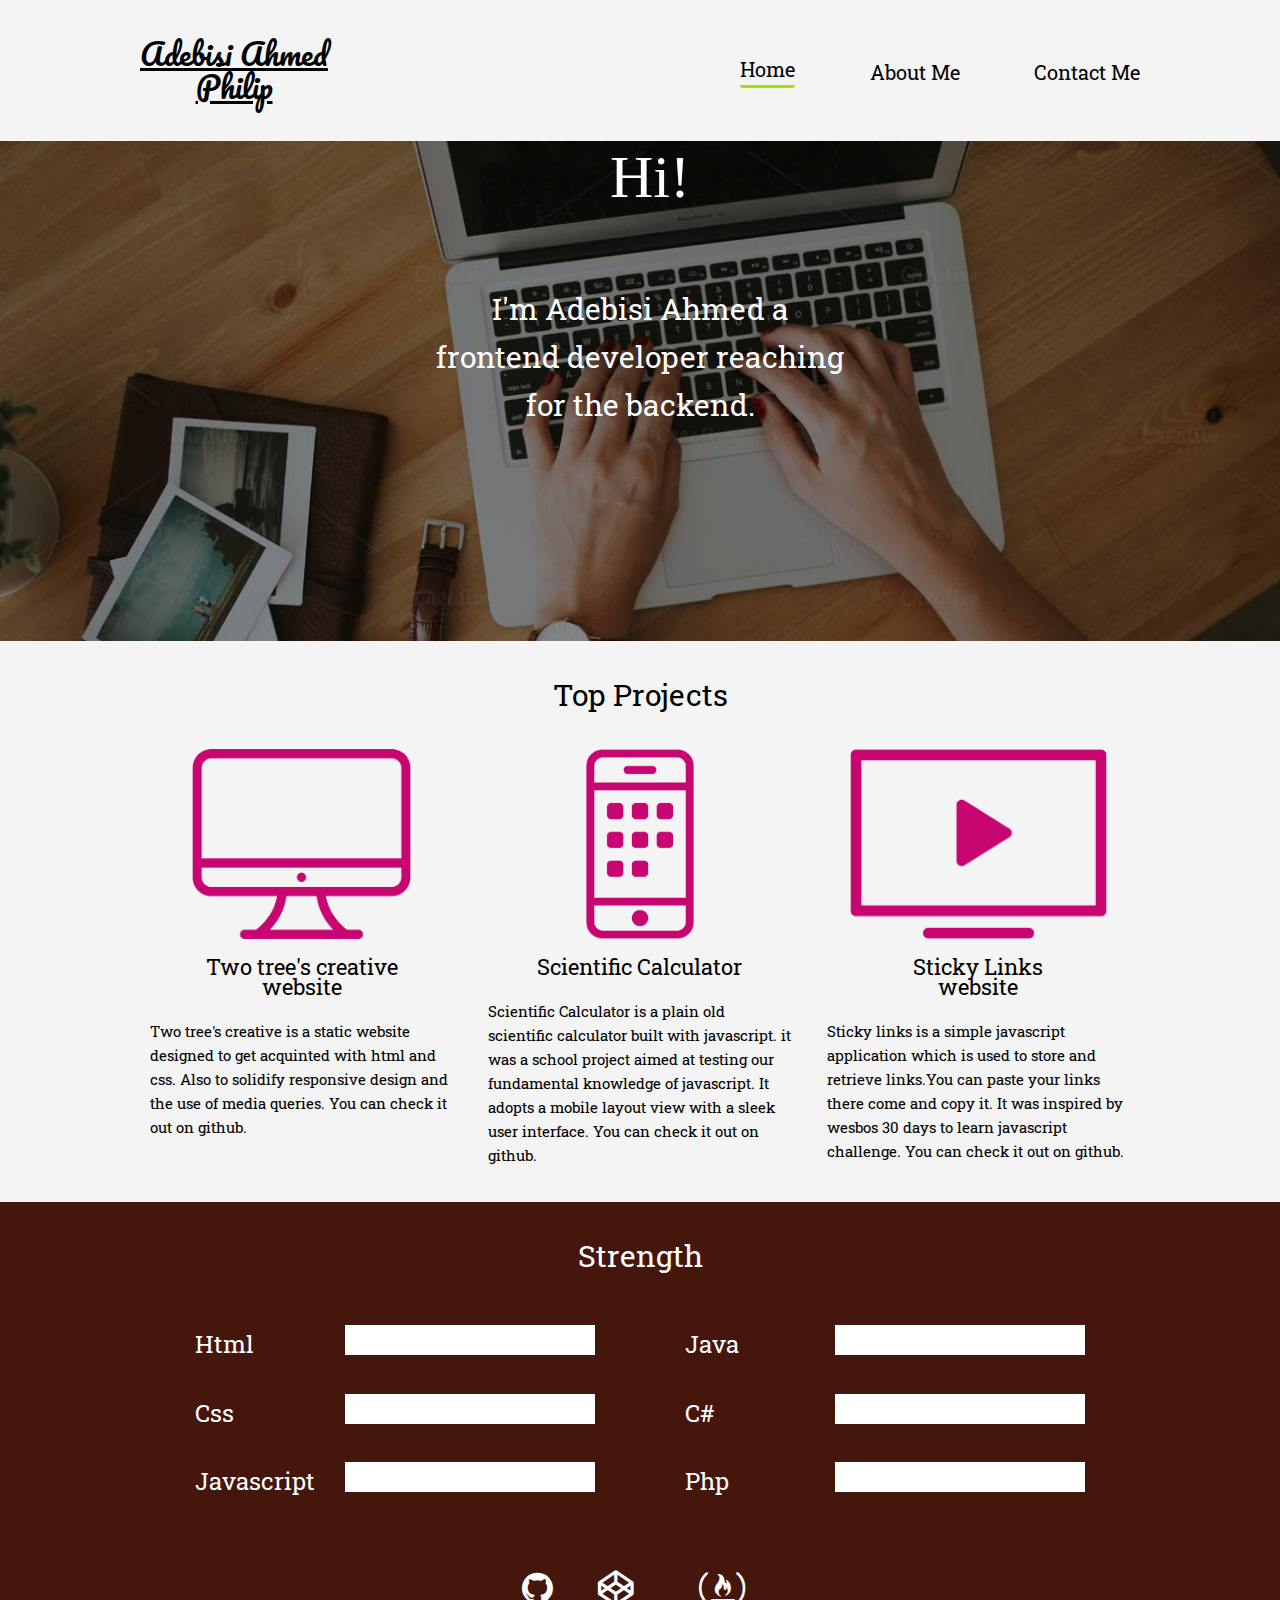
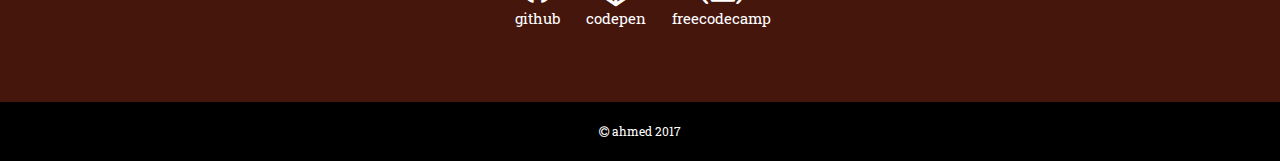
==== index.html @ 214d4275 "initial commit" ====
<!Doctype>
<html>

<head>
    <title>Adebisi Ahmed | Welcome</title>
    <meta charset="utf-8">
    <meta name="viewport" content="width=device-width, initial-scale=1">
    <link rel="stylesheet" type="text/css" href="css/base.css" />
    <link href="https://fonts.googleapis.com/css?family=Pacifico" rel="stylesheet">
    <link href="https://fonts.googleapis.com/css?family=Roboto+Slab" rel="stylesheet">
    <link rel="stylesheet" type="text/css" href="https://maxcdn.bootstrapcdn.com/font-awesome/4.7.0/css/font-awesome.min.css">

</head>

<body>
    <div class="container">
        <header class="main-header">
            <div class="wrapper">
                <h1 class="logo"><a href="index.html">adebisi ahmed<span class="newline">philip</span></a></h1>

                <ul role="navigation">
                    <li class="active"><a href="index.html">Home</a></li>
                    <li><a href="about.html">About Me</a></li>
                    <li><a href="Contact.html">Contact Me</a></li>
                </ul>
            </div>
        </header>
        <div class="banner">
            <div class="banner-text">
                <p class="banner-heading-text">Hi!</p>
                <p class="banner-description-text">I'm Adebisi Ahmed a frontend developer reaching for the backend.</p>
            </div>

        </div>

        <section class="top-projects wrapper">
            <h2>Top Projects</h2>

            <div class="project-container">
                <a href="https://adephil.github.io/Two-Trees/" class="left">
                    <div class="project1">
                        <img src="images/ico1.png" class="icons" />
                        <h3 class="project-header">Two tree's creative<span class="newline">website</span></h3>
                        <p>Two tree's creative is a static website designed to get acquinted with html and css. Also to solidify responsive design and the use of media queries. You can check it out on github.  </p>
                    </div>
                </a>
                <a href="https://adephil.github.io/A-scientific-calculator-in-javascript/" target = "_blank" >
                    <div class="project2">
                        <img src="images/ico2.png" class="icons" />
                        <h3 class="project-header">Scientific Calculator</h3>
                        <p>Scientific Calculator is a plain old scientific calculator built with javascript. it was a school project aimed at testing our fundamental knowledge of javascript. It adopts a mobile layout view with a sleek user interface. You can check it out on github.</p>
                    </div>
                </a>
                <a href="https://adephil.github.io/StickyLinks/" target = "_blank" class="right">
                    <div class="project3">
                        <img src="images/ico4.png" class="icons" />
                        <h3 class="project-header">Sticky Links<span class="newline">website</span></h3>
                        <p>Sticky links is a simple javascript application which is used to store and retrieve links.You can paste your links there come and copy it. It was inspired by wesbos 30 days to learn javascript challenge. You can check it out on github.</p>
                    </div>
                </a>
            </div>


        </section>

        <section class="Strength">
            <div class="wrapper">
                <h2>Strength</h2>
                <div class="strength-container">
                    <div class="right">
                        <div class="slider-container">
                            <span class="language">Html</span>
                            <div class="slider">
                                <div data-percent="100%" class="motion html"></div>
                            </div>
                        </div>
                        <div class="slider-container">
                            <span class="language">Css</span>
                            <div class="slider">
                                <div data-percent="80%" class="motion css"></div>
                            </div>
                        </div>
                        <div class="slider-container">
                            <span class="language">Javascript</span>
                            <div class="slider">
                                <div data-percent="50%" class="motion javascript"></div>
                            </div>
                        </div>
                    </div>
                    <div class="left">
                        <div class="slider-container">
                            <span class="language">Java</span>
                            <div class="slider">
                                <div data-percent="50%" class="motion java"></div>
                            </div>
                        </div>
                        <div class="slider-container">
                            <span class="language">C#</span>
                            <div class="slider">
                                <div data-percent="50%" class="motion csharp"></div>
                            </div>
                        </div>
                        <div class="slider-container">
                            <span class="language">Php</span>
                            <div class="slider">
                                <div data-percent="40%" class="motion php"></div>
                            </div>
                        </div>
                    </div>
                </div>
            </div>
            <div class="socials">
                <a href="http://github.com/AdePhil/"><i class="fa fa-github"></i><small class="socials-description">github</small></a>
                <a href="https://codepen.io/AdePhil/"><i class="fa fa-codepen"></i><small class="socials-description">codepen</small></a>
                <a href="https://https://www.freecodecamp.com/adephil"><i class="fa fa-free-code-camp"></i><small class="socials-description">freecodecamp</small></a>
            </div>
        </section>
    </div>
    <footer>
        <i class="fa fa-copyright"></i>
        <span>ahmed 2017</span>
    </footer>
</body>
---- css/base.css ----
/* RESET */

html,
body,
div,
span,
applet,
object,
iframe,
h1,
h2,
h3,
h4,
h5,
h6,
p,
blockquote,
pre,
a,
abbr,
acronym,
address,
big,
cite,
code,
del,
dfn,
em,
img,
ins,
kbd,
q,
s,
samp,
small,
strike,
strong,
sub,
sup,
tt,
var,
b,
u,
i,
center,
dl,
dt,
dd,
ol,
ul,
li,
fieldset,
form,
label,
legend,
table,
caption,
tbody,
tfoot,
thead,
tr,
th,
td,
article,
aside,
canvas,
details,
embed,
figure,
figcaption,
footer,
header,
hgroup,
menu,
nav,
output,
ruby,
section,
summary,
time,
mark,
audio,
video {
    margin: 0;
    padding: 0;
    border: 0;
    font: inherit;
    font-size: 100%;
}
article,
aside,
details,
figcaption,
figure,
footer,
header,
hgroup,
menu,
nav,
section {
    display: block;
}
ul {
    list-style: none;
}
blockquote,
q {
    quotes: none;
}
blockquote:before,
blockquote:after,
q:before,
q:after {
    content: '';
    content: none;
}
table {
    border-collapse: collapse;
    border-spacing: 0;
}
html {
    box-sizing: border-box;
}
*,
*:before,
*:after {
    box-sizing: inherit;
}
html {
    font-size: 62.5%;
}
body {
    font-size: 1.6rem;
    line-height: 1.6;
}
h1 {
    font-size: 3rem;
}
h2 {
    font-size: 2.6rem;
    margin-bottom: 15px;
}
h3 {
    font-size: 2.2rem;
    margin-bottom: 15px;
}
a {
    text-decoration: underline;
    color: inherit;
}
p {
    display: block;
    margin-bottom: 1.5rem;
}

/* Added settings */

.wrapper {
    margin: 0 auto;
    width: 90%;
    max-width: 1000px;
}
body {
    font-family: 'roboto slab';
    font-size: 1.5rem;
    background-color: #f4f4f4;
}

/* footer */

footer {
    background-color: #000;
    padding: 20px 0;
    text-align: center;
    color: #fff;
    font-size: 1.2rem;
    font-family: 'roboto slab';
}
.container {
    min-height: calc(100vh - 59px);
}
.clearfix:after {
    content: "";
    display: table;
    clear: both;
}
img,
embed,
object,
video {
    max-width: 100%;
}


/*Navigation*/

/* navigation */
ul{
    min-width: 40%;
    display:flex;
    flex-wrap: nowrap;
    justify-content: space-between;
    align-items: flex-end;
}
ul a{
    display: block;
    text-decoration: none;
    font-size: 2rem;   
}
ul a:hover, .socials a:hover{
    color: #666;
}
.active{
    border-bottom: 3px solid #9ee300 ;
    border-bottom-right-radius: 3px;
    border-bottom-left-radius: 3px;
    border-top-right-radius: 3px;
    border-top-left-radius: 3px;
    
}
/*.active a:hover{
    cursor:default;
    color: #000;
}*/

/* header */
header .wrapper {
    display: flex;
    justify-content: space-between;
    align-items: center;
}

.main-header{
    margin-top: 30px;
    margin-bottom: 30px;
}

.logo{
    font-family: pacifico;
    text-transform: capitalize;
}
.logo span{
    display: block;
    margin-top: -15px;
    text-align: center;
}
.newline{
    display: block;
    margin-top: -15px;
    text-align: center;
}

/* navigation media query */
@media (max-width:789px){
    header .wrapper{
        display: block;
        font-size: 4.8rem;
    }
    ul{
        margin-top: 15px;
        width: 100%;
        justify-content: space-around;
    }
    ul a{
        font-size: 1.6rem;
    }
    .logo{
        text-align: center;
    }
    h1{
        font-size:2.8rem;
    }
}

/*Hire me form*/
.hire-me {
    padding: 1.5rem;
    margin: 10px 0;
    background-color: #252525;
    color: #fff;
    max-width: 450px;
    margin-right: auto;
    margin-left: auto;
    box-shadow: rgba(0, 0, 0, 0.2) 0 0 3px 2px;
    position: relative;
}
form {
    display: block;
    width: 100%;
    max-width: 350px;
    margin: 0 auto;
}
form > div {
    margin-bottom: 12px;
}
.hire-me-text {
    font-family: pacifico;
    font-size: 3rem;
    text-align: center;
    margin-top: 10px;
    padding-top: 10px;
}
label {
    font-weight: bold;
    display: block;
    padding-bottom: 5px;
}
textarea,
input[type="text"],
input[type="email"] {
    padding: 8px 12px;
    border-radius: 10px;
    display: block;
    width: 100%;
    border: none;
    box-shadow: rgba(255, 255, 255, 0.1) 0 0 4px 4px;
    font-size: 1.6rem;
}
.button {
    padding: 12px 10px;
    background-color: #293148;
    color: #fff;
    border: none;
    display: block;
    margin-right: 0;
    cursor: pointer;
    box-shadow: rgba(41, 49, 72, 0.8) 0 0 2px 2px;
    float: right;
    font-weight: bold;
}
textarea:focus,
input[type="text"]:focus,
input[type="email"]:focus,
.button {
    outline: none;
}
textarea {
    margin-top: 25px;
    font-size: 1.8rem;
    font-family: roboto;
}

/* Form top clip */

.circle {
    border-radius: 50%;
    display: inline-block;
    position: absolute;
    text-align: center;
    cursor: pointer;
}
.big-circle {
    width: 40px;
    height: 40px;
    background: #890d19;
    cursor: pointer;
    top: -20px;
    right: calc(50% - 20px);
    border: 0 solid;
}
.small-circle {
    width: 20px;
    height: 20px;
    background: #00a775;
    font-size: 2.2em;
    top: 10px;
    right: calc(50% - 10px);
    box-shadow: rgba(255, 255, 255, 0.1) 0 3px 3px;
}

/*Index page*/
section {
    padding-top: 30px;
}
h2 {
    text-align: center;
    font-size: 3rem;
}


/* banner */

.banner {
    text-align: center;
    position: relative;
    min-height: 500px;
    background-color: rgba(0, 0, 0, 0.40);
    display: flex;
}
.banner::before {
    content: "";
    position: absolute;
    z-index: -1;
    top: 0;
    left: 0;
    right: 0;
    bottom: 0;
    background: url('../images/workspace2.jpg');
    background-size: cover;
    background-position: center;
}
.banner-text {
    width: 450px;
    padding: 3px 15px;
    color: white;
    font-size: 3rem;
    margin: -15px auto;
}
.banner-heading-text {
    font-size: 6.0rem;
    text-align: center;
    font-family: roboto;
    padding: 0 5px;
    margin-left: 20px;
    margin-bottom: 60px;
}

/* Top projects section */

.project-container {
    display: flex;
    justify-content: space-between;
    flex-wrap: wrap;
    margin: 20px auto 10px;
}
.project-container a {
    flex: 1;
    margin-left: 15px;
    text-decoration: none;
    padding: 1rem;
    min-width: 230px;
}
.project-container a:hover {
    box-shadow: rgba(0, 0, 0, 0.3) 0 0 2px 2px;
}
.project-container a:first-child {
    margin-left: 0px;
}

.project-container h3 {
    text-align: center;
}
.icons {
    padding-bottom: 10px;
    display: block;
    height: 200px;
    margin-left: auto;
    margin-right: auto;
}

/* Strength section */

.strength {
    background-color: #45160c;
    color: #fff;
    min-height: 500px;
    position: relative;
    padding-bottom: 10px;
}
.socials {
    width: 350px;
    color: #fff;
    margin: 40px auto 0;
    padding-left: 40px;
}
.socials a {
    text-decoration: none;
    display: inline-block;
    margin-right: 1.2rem;
    padding-left: 10px;
    text-align: center;
}
.socials .fa {
    display: inline-block;
    font-size: 3.6rem;
}
.socials-description {
    display: block;
}
.strength-container {
    display: flex;
    justify-content: space-around;
    flex-wrap: wrap;
    margin: 0 10px;
}
.slider-container {
    width: 400px;
    display: flex;
    flex-wrap: wrap;
    justify-content: space-between;
    margin-bottom: 30px;
    margin-top: 30px;
     cursor: pointer;
}
.slider {
    width: 250px;
    height: 30px;
    transition: 0.8s all linear;
    background-color: #fff;
    position: relative;
}
.motion::after {
    content: attr(data-percent);
    position: absolute;
    color: rgba(0,0,0,0.9);
    font-weight:bold;
    font-size: 1.7rem;
    top: 1px;
    left: 30px;
    opacity: 0;
    transition: 1s 0.1s all ease-in-out;
}
.motion {
    width: 0%;
    height: 30px;
    background: linear-gradient(to right, #78d8ff 50%, #78d8ff 50%) repeat;
    /*   cubic-bezier(.01,.91,.41,.81) ;*/
    transition: 0.9s  all ease-in-out;
}
.slider-container:hover > .slider > .html {
    width: 100%;
}
.slider-container:hover > .slider > .css {
    width: 80%;
}
.slider-container:hover > .slider > .php {
    width: 40%;
}
.slider-container:hover > .slider > .java,
.slider-container:hover > .slider > .javascript,
.slider-container:hover > .slider > .csharp {
    width: 50%;
}

.slider-container:hover .motion::after{
    opacity: 1;
}

.language {
    font-size: 2.4rem;
}

/* media query */
@media (max-width:590px) {
    body {
        font-size: 1.4rem;
    }
    .project-container,
    .project-container a {
        display: block;
    }
    .slider-container .slider {
        width: 150px;
        height: 20px;
    }
    .slider-container {
        width: 268px;
        justify-content: space-between;
    }
    .motion {
        height: 20px;
    }
    .motion::after {
        display: none;
    }
    .language {
        font-size: 2.0rem;
        text-align: center;
    }
    .project1 img,
    .project3 img {
        width: 200px;
    }
    .footer {
        font-size: 0.6rem;
    }
}

/*About page*/


.text-about-me p {
    font-size: 1.7rem;
}
.about-me-content {
    margin-top: 30px;
}
.main-heading {
    font-size: 6rem;
    color: #c70671;
    text-align: center;
    margin-top: -30px;
}
.picture {
    background-color: #fff;
    padding: 10px;
    width: 42%;
    min-width: 254px;
    float: left;
    margin-right: 25px;
    margin-bottom: 10px;
    position: relative;
    box-shadow: rgba(0, 0, 0, 0.2) 0 0 2px 2px;
}
img.scaled {
    min-width: 234px;
    max-width: 100%;
}
.text-about-me {
    padding: 0 3px;
    margin-bottom: 20px;
}
.hr {
    width: 100%;
    border: 1px solid #45160C;
    margin: 15px 0;
}

/* Favourite quote section */

.favourite-text {
    width: 55%;
    float: left;
    font-size: 6rem;
    color: #c70671;
    text-align: right;
    margin-bottom: 30px;
}
.favourite-quote-text {
    float: right;
    width: 42%;
    font-size: 2.4rem;
    font-weight: bold;
    text-align: justify;
    margin-left: 0px;
    margin-bottom: 30px;
}
.fa-twitter {
    color: rgba(29, 161, 242, 1);
}
.fa-facebook {
    color: rgba(59, 89, 152, 1);
}
.fa-google-plus {
    color: rgba(220, 74, 56, 1);
}
.fa-linkedin {
    color: rgba(0, 123, 182, 1);
}
.personal-socials {
    display: inline-block;
    width: 320px;
    margin: 10px 0;
    font-size: 3rem;
    text-align: center;
}
.personal-socials a {
    display: inline-block;
    background-color: rgba(255, 255, 255, 1);
    padding: 10px 20px;
    box-shadow: 0px 0px 2px 2px rgba(0, 0, 0, 0.1);
    margin-right: 5px;
}
.fa {
    transition: transform 300ms ease-in-out;
}
.personal-socials a:hover > .fa {
    /*    color: rgba(29,161, 242,0.7);*/
    transform: scale(1.2) rotate(-3deg);
}
.author {
    display: block;
    text-align: right;
    font-family: pacifico;
    text-decoration: none;
    padding-right: 60px;
}
.original {
    position: absolute;
    bottom: 20px;
    right: 30px;
    font-family: pacifico;
}
@media (max-width: 930px) {
    .favourite-text,
    .favourite-quote-text {
        float: none;
        text-align: center;
        width: 100%;
    }
    img.scaled {
        width: 397px;
    }
    .picture {
        float: none;
        width: 417px;
        display: block;
        margin-left: auto;
        margin-right: auto;
    }
    .text-about-me p {
        font-size: 1.4rem;
    }
    .personal-socials {
        display: block;
        margin-left: auto;
        margin-right: auto;
    }
}
@media (max-width: 460px) {
    img.scaled {
        width: 200px;
    }
    .picture {
        width: 220px;
    }
    .favourite-text,
    .main-heading {
        font-size: 2.5rem;
        margin-bottom: 10px;
        margin-top: 5px;
    }
    .favourite-quote-text {
        font-size: 1.7rem;
    }
    .personal-socials {
        width: 250px;
        font-size: 1.6rem;
    }
    .personal-socials a {
        padding: 5px 10px;
    }
}

/*Thanks*/

.thanks{
    padding-top:60px;
    text-align: center;
}
.thanks a{
    /*font-size:15px;*/
    color:purple;
}
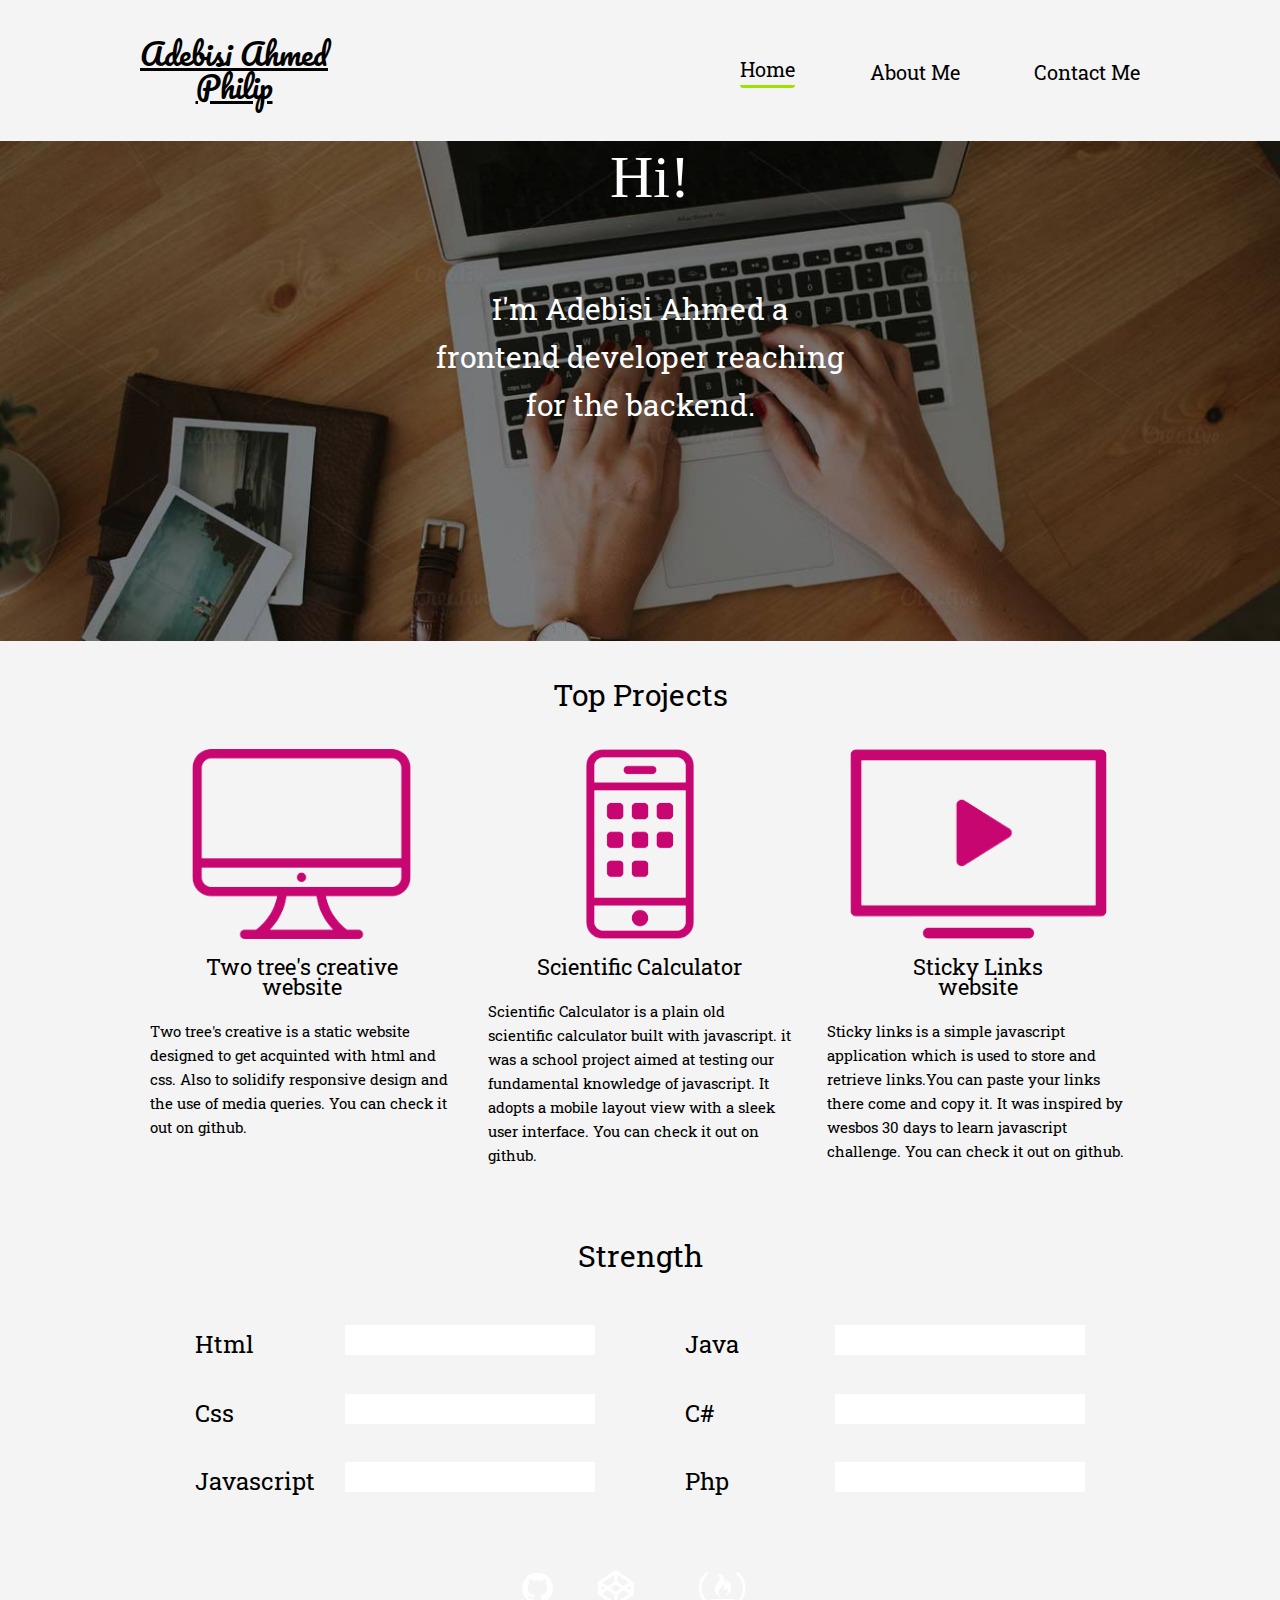
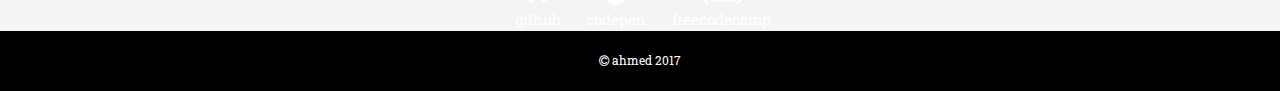
==== commit d213435a: "minor changes" ====
--- a/index.html
+++ b/index.html
@@ -1,4 +1,4 @@
-<!Doctype>
+<!Doctype html>
 <html>
 
 <head>
@@ -120,4 +120,4 @@
         <i class="fa fa-copyright"></i>
         <span>ahmed 2017</span>
     </footer>
-</body>+</body>
--- a/css/base.css
+++ b/css/base.css
@@ -218,12 +218,7 @@
     border-top-left-radius: 3px;
     
 }
-/*.active a:hover{
-    cursor:default;
-    color: #000;
-}*/
-
-/* header */
+
 header .wrapper {
     display: flex;
     justify-content: space-between;
@@ -677,7 +672,7 @@
 }
 .original {
     position: absolute;
-    bottom: 20px;
+    bottom: 10px;
     right: 30px;
     font-family: pacifico;
 }
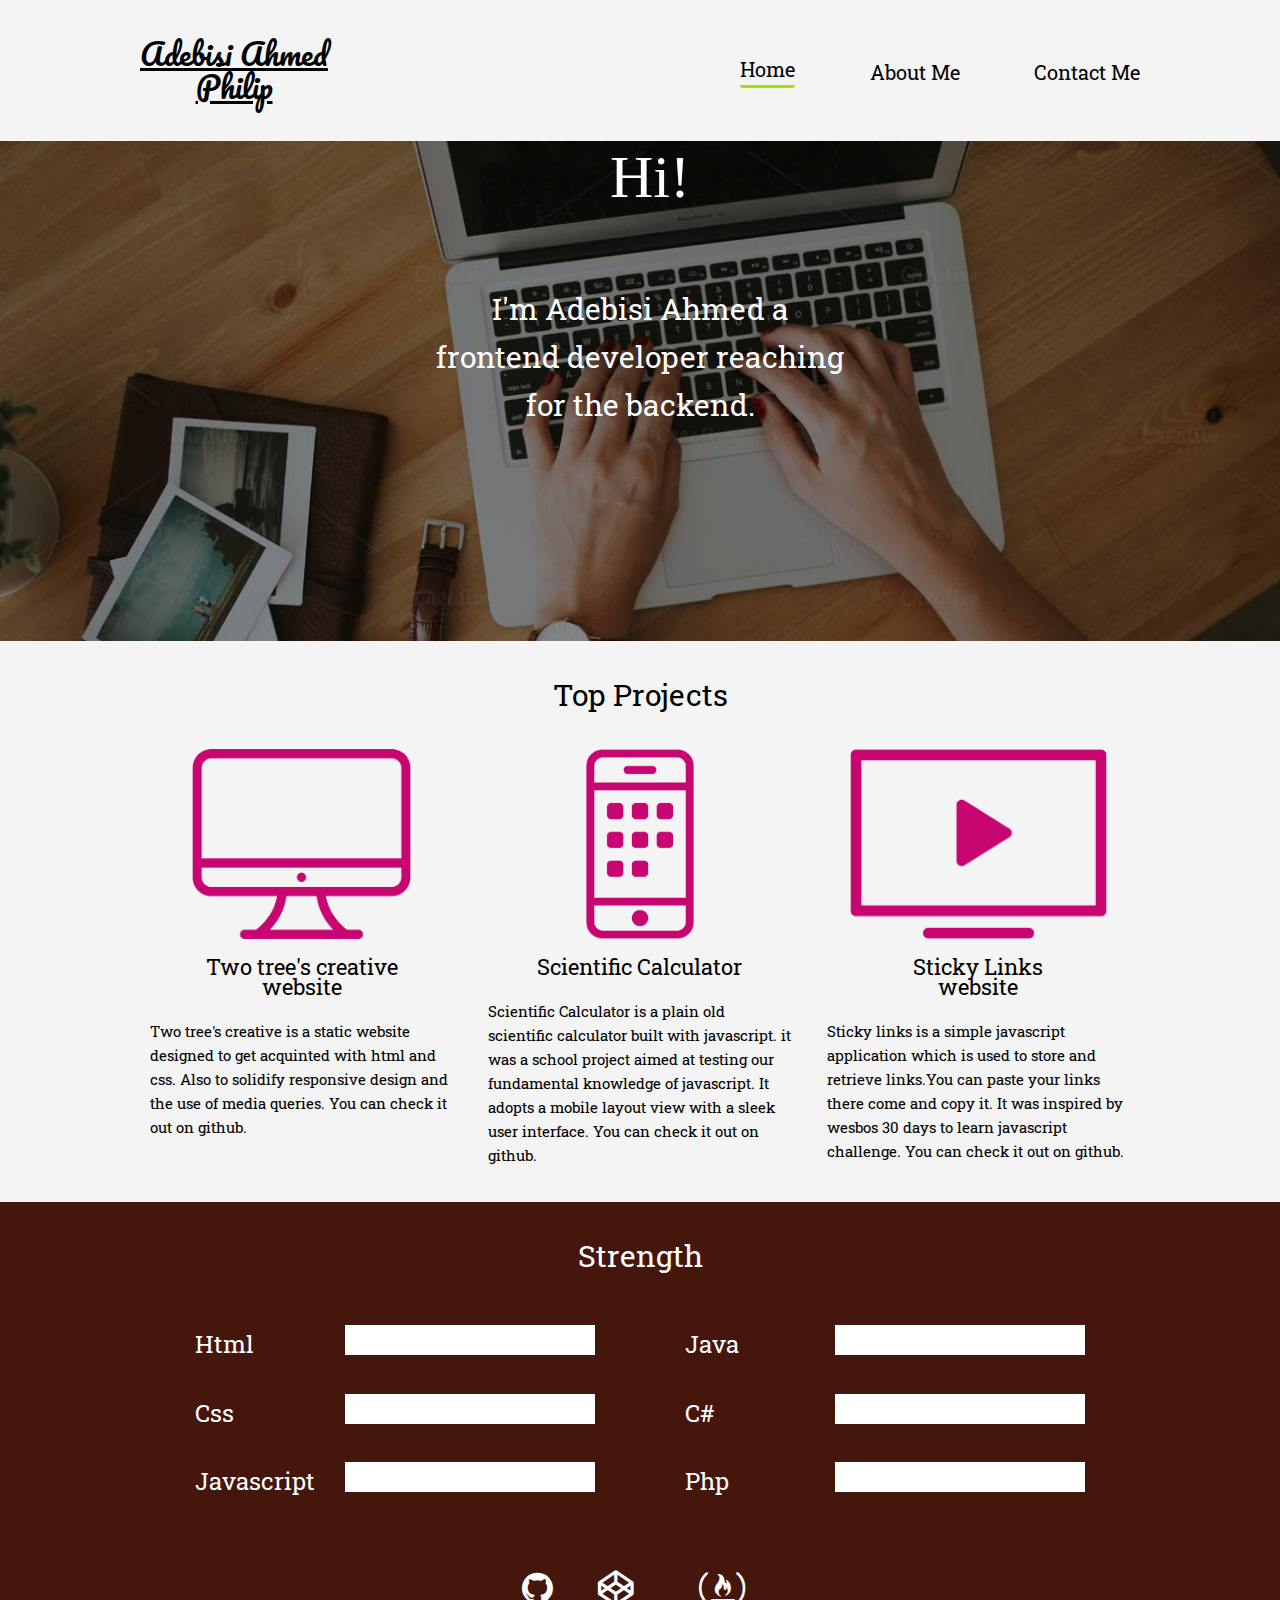
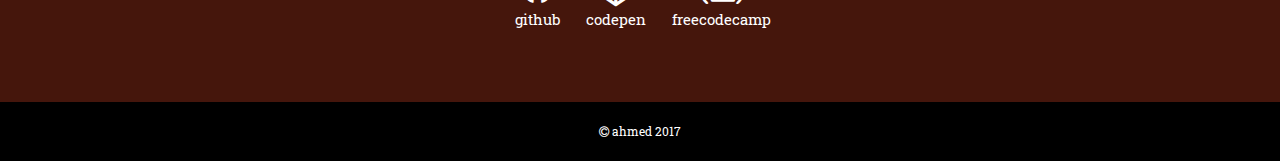
==== commit da380a9b: "strength class corrected" ====
--- a/index.html
+++ b/index.html
@@ -63,7 +63,7 @@
 
         </section>
 
-        <section class="Strength">
+        <section class="strength">
             <div class="wrapper">
                 <h2>Strength</h2>
                 <div class="strength-container">
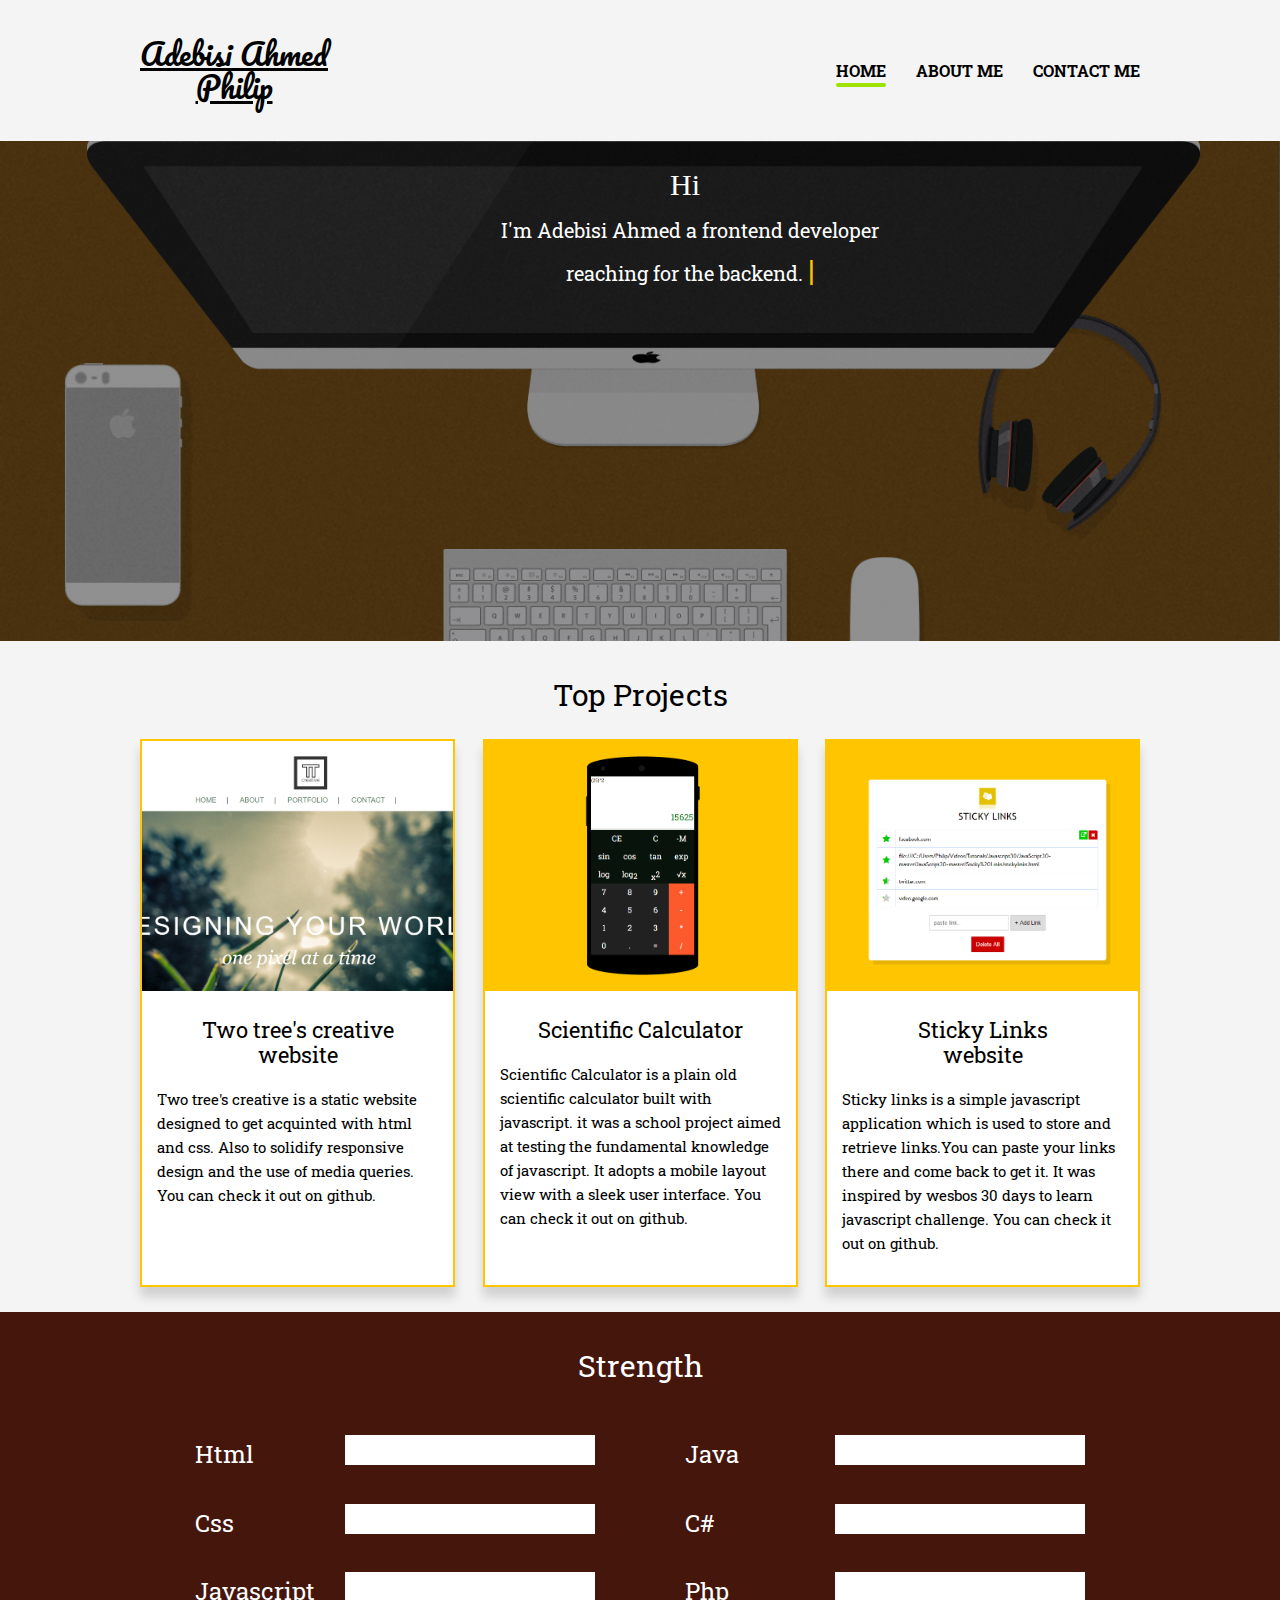
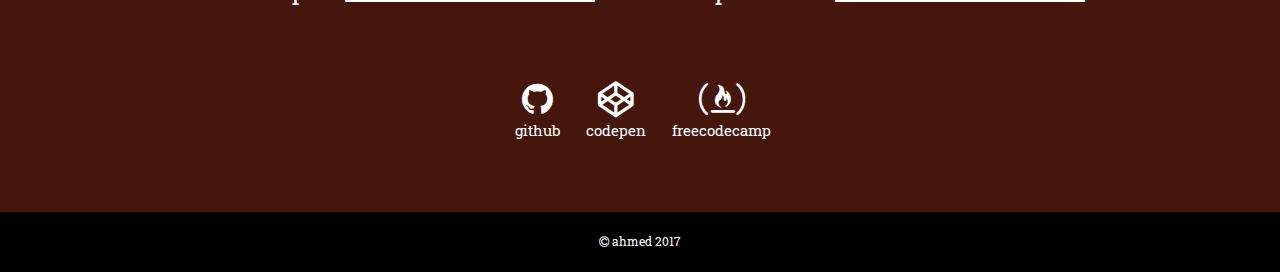
==== commit e43fa59b: "ui fix" ====
--- a/index.html
+++ b/index.html
@@ -16,19 +16,32 @@
     <div class="container">
         <header class="main-header">
             <div class="wrapper">
-                <h1 class="logo"><a href="index.html">adebisi ahmed<span class="newline">philip</span></a></h1>
+                <h1 class="logo">
+                    <a href="index.html">adebisi ahmed
+                        <span class="newline">philip</span>
+                    </a>
+                </h1>
 
                 <ul role="navigation">
-                    <li class="active"><a href="index.html">Home</a></li>
-                    <li><a href="about.html">About Me</a></li>
-                    <li><a href="Contact.html">Contact Me</a></li>
+                    <li class="active">
+                        <a href="index.html">Home</a>
+                    </li>
+                    <li>
+                        <a href="about.html">About Me</a>
+                    </li>
+                    <li>
+                        <a href="Contact.html">Contact Me</a>
+                    </li>
                 </ul>
             </div>
         </header>
         <div class="banner">
             <div class="banner-text">
-                <p class="banner-heading-text">Hi!</p>
-                <p class="banner-description-text">I'm Adebisi Ahmed a frontend developer reaching for the backend.</p>
+                <p class="banner-heading-text">Hi</p>
+                <p class="banner-description-text">I'm Adebisi Ahmed a frontend developer </p>
+                <p class="banner-description-text ">reaching for the backend.
+                    <span>|</span>
+                </p>
             </div>
 
         </div>
@@ -39,23 +52,39 @@
             <div class="project-container">
                 <a href="https://adephil.github.io/Two-Trees/" class="left">
                     <div class="project1">
-                        <img src="images/ico1.png" class="icons" />
-                        <h3 class="project-header">Two tree's creative<span class="newline">website</span></h3>
-                        <p>Two tree's creative is a static website designed to get acquinted with html and css. Also to solidify responsive design and the use of media queries. You can check it out on github.  </p>
+                        <img src="images/two-trees.png" class="icons" />
+                        <div class="project__detail">
+                            <h3 class="project-header">Two tree's creative
+                                <span class="newline">website</span>
+                            </h3>
+                            <p>Two tree's creative is a static website designed to get acquinted with html and css. Also to
+                                solidify responsive design and the use of media queries. You can check it out on github.
+                            </p>
+                        </div>
                     </div>
                 </a>
-                <a href="https://adephil.github.io/A-scientific-calculator-in-javascript/" target = "_blank" >
+                <a href="https://adephil.github.io/A-scientific-calculator-in-javascript/" target="_blank">
                     <div class="project2">
-                        <img src="images/ico2.png" class="icons" />
-                        <h3 class="project-header">Scientific Calculator</h3>
-                        <p>Scientific Calculator is a plain old scientific calculator built with javascript. it was a school project aimed at testing our fundamental knowledge of javascript. It adopts a mobile layout view with a sleek user interface. You can check it out on github.</p>
+                        <img src="images/calculator.png" class="icons" />
+                        <div class="project__detail">
+                            <h3 class="project-header">Scientific Calculator</h3>
+                            <p>Scientific Calculator is a plain old scientific calculator built with javascript. it was a school
+                                project aimed at testing the fundamental knowledge of javascript. It adopts a mobile layout
+                                view with a sleek user interface. You can check it out on github.</p>
+                        </div>
                     </div>
                 </a>
-                <a href="https://adephil.github.io/StickyLinks/" target = "_blank" class="right">
+                <a href="https://adephil.github.io/StickyLinks/" target="_blank" class="right">
                     <div class="project3">
-                        <img src="images/ico4.png" class="icons" />
-                        <h3 class="project-header">Sticky Links<span class="newline">website</span></h3>
-                        <p>Sticky links is a simple javascript application which is used to store and retrieve links.You can paste your links there come and copy it. It was inspired by wesbos 30 days to learn javascript challenge. You can check it out on github.</p>
+                        <img src="images/sticky.png" class="icons" />
+                        <div class="project__detail">
+                            <h3 class="project-header">Sticky Links
+                                <span class="newline">website</span>
+                            </h3>
+                            <p>Sticky links is a simple javascript application which is used to store and retrieve links.You
+                                can paste your links there and come back to get it. It was inspired by wesbos 30 days to
+                                learn javascript challenge. You can check it out on github.</p>
+                        </div>
                     </div>
                 </a>
             </div>
@@ -110,9 +139,18 @@
                 </div>
             </div>
             <div class="socials">
-                <a href="http://github.com/AdePhil/"><i class="fa fa-github"></i><small class="socials-description">github</small></a>
-                <a href="https://codepen.io/AdePhil/"><i class="fa fa-codepen"></i><small class="socials-description">codepen</small></a>
-                <a href="https://https://www.freecodecamp.com/adephil"><i class="fa fa-free-code-camp"></i><small class="socials-description">freecodecamp</small></a>
+                <a href="http://github.com/AdePhil/">
+                    <i class="fa fa-github"></i>
+                    <small class="socials-description">github</small>
+                </a>
+                <a href="https://codepen.io/AdePhil/">
+                    <i class="fa fa-codepen"></i>
+                    <small class="socials-description">codepen</small>
+                </a>
+                <a href="https://https://www.freecodecamp.com/adephil">
+                    <i class="fa fa-free-code-camp"></i>
+                    <small class="socials-description">freecodecamp</small>
+                </a>
             </div>
         </section>
     </div>
@@ -120,4 +158,4 @@
         <i class="fa fa-copyright"></i>
         <span>ahmed 2017</span>
     </footer>
-</body>
+</body>--- a/css/base.css
+++ b/css/base.css
@@ -48,7 +48,6 @@
 dd,
 ol,
 ul,
-li,
 fieldset,
 form,
 label,
@@ -81,12 +80,13 @@
 mark,
 audio,
 video {
-    margin: 0;
-    padding: 0;
-    border: 0;
-    font: inherit;
-    font-size: 100%;
-}
+  margin: 0;
+  padding: 0;
+  border: 0;
+  font: inherit;
+  font-size: 100%;
+}
+
 article,
 aside,
 details,
@@ -98,642 +98,795 @@
 menu,
 nav,
 section {
-    display: block;
-}
+  display: block;
+}
+
 ul {
-    list-style: none;
-}
+  list-style: none;
+}
+
 blockquote,
 q {
-    quotes: none;
-}
+  quotes: none;
+}
+
 blockquote:before,
 blockquote:after,
 q:before,
 q:after {
-    content: '';
-    content: none;
-}
+  content: "";
+  content: none;
+}
+
 table {
-    border-collapse: collapse;
-    border-spacing: 0;
-}
+  border-collapse: collapse;
+  border-spacing: 0;
+}
+
 html {
-    box-sizing: border-box;
-}
+  box-sizing: border-box;
+}
+
 *,
 *:before,
 *:after {
-    box-sizing: inherit;
-}
+  box-sizing: inherit;
+}
+
 html {
-    font-size: 62.5%;
-}
+  font-size: 62.5%;
+}
+
 body {
-    font-size: 1.6rem;
-    line-height: 1.6;
-}
+  font-size: 1.6rem;
+  line-height: 1.6;
+}
+
 h1 {
-    font-size: 3rem;
-}
+  font-size: 3rem;
+}
+
 h2 {
-    font-size: 2.6rem;
-    margin-bottom: 15px;
-}
+  font-size: 2.6rem;
+  margin-bottom: 15px;
+}
+
 h3 {
-    font-size: 2.2rem;
-    margin-bottom: 15px;
-}
+  font-size: 2.2rem;
+  margin-bottom: 15px;
+}
+
 a {
-    text-decoration: underline;
-    color: inherit;
-}
+  text-decoration: underline;
+  color: inherit;
+}
+
 p {
-    display: block;
-    margin-bottom: 1.5rem;
+  display: block;
+  margin-bottom: 1.5rem;
 }
 
 /* Added settings */
 
 .wrapper {
-    margin: 0 auto;
-    width: 90%;
-    max-width: 1000px;
-}
+  margin: 0 auto;
+  width: 90%;
+  max-width: 1000px;
+}
+
 body {
-    font-family: 'roboto slab';
-    font-size: 1.5rem;
-    background-color: #f4f4f4;
+  font-family: "roboto slab";
+  font-size: 1.5rem;
+  background-color: #f4f4f4;
+  -webkit-font-smoothing: antialiased;
 }
 
 /* footer */
 
 footer {
-    background-color: #000;
-    padding: 20px 0;
-    text-align: center;
-    color: #fff;
-    font-size: 1.2rem;
-    font-family: 'roboto slab';
-}
+  background-color: #000;
+  padding: 20px 0;
+  text-align: center;
+  color: #fff;
+  font-size: 1.2rem;
+  font-family: "roboto slab";
+}
+
 .container {
-    min-height: calc(100vh - 59px);
-}
+  min-height: calc(100vh - 59px);
+}
+
 .clearfix:after {
-    content: "";
-    display: table;
-    clear: both;
-}
+  content: "";
+  display: table;
+  clear: both;
+}
+
 img,
 embed,
 object,
 video {
-    max-width: 100%;
-}
-
+  max-width: 100%;
+}
 
 /*Navigation*/
 
 /* navigation */
-ul{
-    min-width: 40%;
-    display:flex;
-    flex-wrap: nowrap;
-    justify-content: space-between;
-    align-items: flex-end;
-}
-ul a{
+
+ul {
+  min-width: 40%;
+  display: flex;
+  flex-wrap: nowrap;
+  justify-content: flex-end;
+  align-items: flex-end;
+}
+
+li {
+  display: block;
+  position: relative;
+}
+
+li:not(:first-child) {
+  margin-left: 30px;
+  font-weight: bold;
+}
+
+ul a {
+  display: block;
+  text-decoration: none;
+  font-size: 1.6rem;
+  text-transform: uppercase;
+  font-weight: bold;
+}
+
+ul a:hover,
+.socials a:hover {
+  color: #666;
+}
+
+li.active:after {
+  position: absolute;
+  width: 100%;
+  content: "";
+  height: 4px;
+  background-color: #9ee300;
+  border-radius: 4px;
+  padding: 0 2px;
+}
+
+header .wrapper {
+  display: flex;
+  justify-content: space-between;
+  align-items: center;
+}
+
+.main-header {
+  margin-top: 30px;
+  margin-bottom: 30px;
+}
+
+.logo {
+  font-family: pacifico;
+  text-transform: capitalize;
+}
+
+.logo span {
+  display: block;
+  margin-top: -15px;
+  text-align: center;
+}
+
+.newline {
+  display: block;
+  margin-top: -10px;
+  text-align: center;
+}
+
+/* navigation media query */
+
+@media (max-width: 789px) {
+  header .wrapper {
     display: block;
-    text-decoration: none;
-    font-size: 2rem;   
-}
-ul a:hover, .socials a:hover{
-    color: #666;
-}
-.active{
-    border-bottom: 3px solid #9ee300 ;
-    border-bottom-right-radius: 3px;
-    border-bottom-left-radius: 3px;
-    border-top-right-radius: 3px;
-    border-top-left-radius: 3px;
-    
-}
-
-header .wrapper {
-    display: flex;
-    justify-content: space-between;
-    align-items: center;
-}
-
-.main-header{
-    margin-top: 30px;
-    margin-bottom: 30px;
-}
-
-.logo{
-    font-family: pacifico;
-    text-transform: capitalize;
-}
-.logo span{
-    display: block;
-    margin-top: -15px;
+    font-size: 4.8rem;
+  }
+  ul {
+    margin-top: 15px;
+    width: 100%;
+    justify-content: space-around;
+  }
+  ul a {
+    font-size: 1.6rem;
+  }
+  .logo {
     text-align: center;
-}
-.newline{
-    display: block;
-    margin-top: -15px;
-    text-align: center;
-}
-
-/* navigation media query */
-@media (max-width:789px){
-    header .wrapper{
-        display: block;
-        font-size: 4.8rem;
-    }
-    ul{
-        margin-top: 15px;
-        width: 100%;
-        justify-content: space-around;
-    }
-    ul a{
-        font-size: 1.6rem;
-    }
-    .logo{
-        text-align: center;
-    }
-    h1{
-        font-size:2.8rem;
-    }
+  }
+  h1 {
+    font-size: 2.8rem;
+  }
 }
 
 /*Hire me form*/
+
 .hire-me {
-    padding: 1.5rem;
-    margin: 10px 0;
-    background-color: #252525;
-    color: #fff;
-    max-width: 450px;
-    margin-right: auto;
-    margin-left: auto;
-    box-shadow: rgba(0, 0, 0, 0.2) 0 0 3px 2px;
-    position: relative;
-}
+  padding: 1.5rem;
+  margin: 10px 0;
+  background-color: #252525;
+  color: #fff;
+  max-width: 450px;
+  margin-right: auto;
+  margin-left: auto;
+  box-shadow: rgba(0, 0, 0, 0.2) 0 0 3px 2px;
+  position: relative;
+}
+
 form {
-    display: block;
-    width: 100%;
-    max-width: 350px;
-    margin: 0 auto;
-}
-form > div {
-    margin-bottom: 12px;
-}
+  display: block;
+  width: 100%;
+  max-width: 350px;
+  margin: 0 auto;
+}
+
+form>div {
+  margin-bottom: 12px;
+}
+
 .hire-me-text {
-    font-family: pacifico;
-    font-size: 3rem;
-    text-align: center;
-    margin-top: 10px;
-    padding-top: 10px;
-}
+  font-family: pacifico;
+  font-size: 3rem;
+  text-align: center;
+  margin-top: 10px;
+  padding-top: 10px;
+}
+
 label {
-    font-weight: bold;
-    display: block;
-    padding-bottom: 5px;
-}
+  font-weight: bold;
+  display: block;
+  padding-bottom: 5px;
+}
+
 textarea,
 input[type="text"],
 input[type="email"] {
-    padding: 8px 12px;
-    border-radius: 10px;
-    display: block;
-    width: 100%;
-    border: none;
-    box-shadow: rgba(255, 255, 255, 0.1) 0 0 4px 4px;
-    font-size: 1.6rem;
-}
+  padding: 8px 12px;
+  border-radius: 10px;
+  display: block;
+  width: 100%;
+  border: none;
+  box-shadow: rgba(255, 255, 255, 0.1) 0 0 4px 4px;
+  font-size: 1.6rem;
+}
+
 .button {
-    padding: 12px 10px;
-    background-color: #293148;
-    color: #fff;
-    border: none;
-    display: block;
-    margin-right: 0;
-    cursor: pointer;
-    box-shadow: rgba(41, 49, 72, 0.8) 0 0 2px 2px;
-    float: right;
-    font-weight: bold;
-}
+  padding: 12px 10px;
+  background-color: #293148;
+  color: #fff;
+  border: none;
+  display: block;
+  margin-right: 0;
+  cursor: pointer;
+  box-shadow: rgba(41, 49, 72, 0.8) 0 0 2px 2px;
+  float: right;
+  font-weight: bold;
+}
+
 textarea:focus,
 input[type="text"]:focus,
 input[type="email"]:focus,
 .button {
-    outline: none;
-}
+  outline: none;
+}
+
 textarea {
-    margin-top: 25px;
-    font-size: 1.8rem;
-    font-family: roboto;
+  margin-top: 25px;
+  font-size: 1.8rem;
+  font-family: roboto;
 }
 
 /* Form top clip */
 
 .circle {
-    border-radius: 50%;
-    display: inline-block;
-    position: absolute;
+  border-radius: 50%;
+  display: inline-block;
+  position: absolute;
+  text-align: center;
+  cursor: pointer;
+}
+
+.big-circle {
+  width: 40px;
+  height: 40px;
+  background: #890d19;
+  cursor: pointer;
+  top: -20px;
+  right: calc(50% - 20px);
+  border: 0 solid;
+}
+
+.small-circle {
+  width: 20px;
+  height: 20px;
+  background: #00a775;
+  font-size: 2.2em;
+  top: 10px;
+  right: calc(50% - 10px);
+  box-shadow: rgba(255, 255, 255, 0.1) 0 3px 3px;
+}
+
+/*Index page*/
+
+section {
+  padding-top: 30px;
+}
+
+h2 {
+  text-align: center;
+  font-size: 3rem;
+}
+
+/* banner */
+
+.banner {
+  text-align: center;
+  position: relative;
+  min-height: 500px;
+  background: linear-gradient(rgba(0, 0, 0, 0.4), rgba(0, 0, 0, 0.4)), url("../images/hero1-2.png");
+  background-size: cover;
+  background-position: top;
+  display: flex;
+}
+
+/* .banner::before {
+  content: "";
+  position: absolute;
+  z-index: -1;
+  top: 0;
+  left: 0;
+  right: 0;
+  bottom: 0;
+  background: url("../images/code2.png");
+  background-size: cover;
+  background-position: center;
+} */
+
+.banner-text {
+  /* width: 500px; */
+  padding-left: 100px;
+  color: white;
+  font-size: 2rem;
+  margin: 0px auto;
+}
+
+.banner-heading-text {
+  font-size: 3rem;
+  text-align: center;
+  font-family: roboto;
+  margin-left: -10px;
+  margin-top: 20px;
+  margin-bottom: 5px;
+}
+
+.banner-description-text {
+  font-size: 2rem;
+  display: block;
+  white-space: nowrap;
+  overflow: hidden;
+  width: 30em;
+  animation: type 4s steps(60, end);
+  margin-bottom: 0;
+}
+
+.banner-description-text:nth-child(3) {
+  display: inline-block;
+  animation: type2 8s steps(60, end);
+  text-align: center;
+}
+
+.banner-text span {
+  color: #ffc600;
+  animation: blink 1s infinite;
+  font-size: 3rem;
+}
+
+@keyframes type {
+  from {
+    width: 0;
+  }
+}
+
+@keyframes type2 {
+  0% {
+    width: 0;
+  }
+  35% {
+    width: 0;
+  }
+  100% {
+    width: 100;
+  }
+}
+
+@keyframes blink {
+  to {
+    opacity: .0;
+  }
+}
+
+/* Top projects section */
+
+.project-container {
+  display: flex;
+  justify-content: space-between;
+  flex-wrap: wrap;
+  margin: 20px auto 10px;
+}
+
+.project-container a {
+  flex: 0 1 calc(33% - 1em);
+  text-decoration: none;
+  border: 2px solid #ffc600;
+  background-color: #fff;
+  /* box-shadow: 0 2px 4px rgba(0, 0, 0, 0.25); */
+  box-shadow: 0 1rem 1rem rgba(0, 0, 0, 0.15);
+  margin-bottom: 1em;
+  transition: all 0.2s;
+}
+
+.project__detail {
+  padding: 1.5rem;
+}
+
+.project-container a:hover {
+  transform: translateY(-3px);
+}
+
+@media screen and (max-width: 1000px) {
+  .project-container a {
+    flex: 0 1 calc(50% - 0.5em);
+    /* margin-bottom: 1em; */
+  }
+}
+
+@media screen and (max-width: 590px) {
+  .project-container a {
+    flex: 0 1 100%;
+    /* margin-bottom: 1em; */
+  }
+}
+
+.project-container a:hover {
+  /* box-shadow: rgba(0, 0, 0, 0.3) 0 0 2px 2px; */
+}
+
+.project-container h3 {
+  text-align: center;
+}
+
+.icons {
+  object-fit: cover;
+  height: 250px;
+}
+
+/* Strength section */
+
+.strength {
+  background-color: #45160c;
+  color: #fff;
+  min-height: 500px;
+  position: relative;
+  padding-bottom: 10px;
+}
+
+.socials {
+  width: 350px;
+  color: #fff;
+  margin: 40px auto 0;
+  padding-left: 40px;
+}
+
+.socials a {
+  text-decoration: none;
+  display: inline-block;
+  margin-right: 1.2rem;
+  padding-left: 10px;
+  text-align: center;
+}
+
+.socials .fa {
+  display: inline-block;
+  font-size: 3.6rem;
+}
+
+.socials-description {
+  display: block;
+}
+
+.strength-container {
+  display: flex;
+  justify-content: space-around;
+  flex-wrap: wrap;
+  margin: 0 10px;
+}
+
+.slider-container {
+  width: 400px;
+  display: flex;
+  flex-wrap: wrap;
+  justify-content: space-between;
+  margin-bottom: 30px;
+  margin-top: 30px;
+  cursor: pointer;
+}
+
+.slider {
+  width: 250px;
+  height: 30px;
+  transition: 0.8s all linear;
+  background-color: #fff;
+  position: relative;
+}
+
+.motion::after {
+  content: attr(data-percent);
+  position: absolute;
+  color: rgba(0, 0, 0, 0.9);
+  font-weight: bold;
+  font-size: 1.7rem;
+  top: 1px;
+  left: 30px;
+  opacity: 0;
+  transition: 1s 0.1s all ease-in-out;
+}
+
+.motion {
+  width: 0%;
+  height: 30px;
+  background: linear-gradient(to right, #78d8ff 50%, #78d8ff 50%) repeat;
+  /*   cubic-bezier(.01,.91,.41,.81) ;*/
+  transition: 0.9s all ease-in-out;
+}
+
+.slider-container:hover>.slider>.html {
+  width: 100%;
+}
+
+.slider-container:hover>.slider>.css {
+  width: 80%;
+}
+
+.slider-container:hover>.slider>.php {
+  width: 40%;
+}
+
+.slider-container:hover>.slider>.java,
+.slider-container:hover>.slider>.javascript,
+.slider-container:hover>.slider>.csharp {
+  width: 50%;
+}
+
+.slider-container:hover .motion::after {
+  opacity: 1;
+}
+
+.language {
+  font-size: 2.4rem;
+}
+
+/* media query */
+
+@media (max-width: 590px) {
+  body {
+    font-size: 1.4rem;
+  }
+  .slider-container .slider {
+    width: 150px;
+    height: 20px;
+  }
+  .slider-container {
+    width: 268px;
+    justify-content: space-between;
+  }
+  .motion {
+    height: 20px;
+  }
+  .motion::after {
+    display: none;
+  }
+  .language {
+    font-size: 2rem;
     text-align: center;
-    cursor: pointer;
-}
-.big-circle {
-    width: 40px;
-    height: 40px;
-    background: #890d19;
-    cursor: pointer;
-    top: -20px;
-    right: calc(50% - 20px);
-    border: 0 solid;
-}
-.small-circle {
-    width: 20px;
-    height: 20px;
-    background: #00a775;
-    font-size: 2.2em;
-    top: 10px;
-    right: calc(50% - 10px);
-    box-shadow: rgba(255, 255, 255, 0.1) 0 3px 3px;
-}
-
-/*Index page*/
-section {
-    padding-top: 30px;
-}
-h2 {
+  }
+  /* .project1 img,
+  .project3 img {
+    width: 200px;
+  } */
+  .footer {
+    font-size: 0.6rem;
+  }
+}
+
+/*About page*/
+
+.text-about-me p {
+  font-size: 1.7rem;
+}
+
+.about-me-content {
+  margin-top: 30px;
+}
+
+.main-heading {
+  font-size: 6rem;
+  color: #c70671;
+  text-align: center;
+  margin-top: -30px;
+}
+
+.picture {
+  background-color: #fff;
+  padding: 10px;
+  width: 42%;
+  min-width: 254px;
+  float: left;
+  margin-right: 25px;
+  margin-bottom: 10px;
+  position: relative;
+  box-shadow: rgba(0, 0, 0, 0.2) 0 0 2px 2px;
+  transform: rotate(-1deg);
+}
+
+/* img.scaled {
+  min-width: 234px;
+  max-width: 100%;
+} */
+
+.text-about-me {
+  padding: 0 3px;
+  margin-bottom: 20px;
+}
+
+.hr {
+  width: 100%;
+  border: 1px solid #45160c;
+  margin: 15px 0;
+}
+
+/* Favourite quote section */
+
+.favourite-text {
+  width: 55%;
+  float: left;
+  font-size: 6rem;
+  color: #c70671;
+  text-align: right;
+  margin-bottom: 30px;
+}
+
+.favourite-quote-text {
+  float: right;
+  width: 42%;
+  font-size: 2.4rem;
+  font-weight: bold;
+  text-align: justify;
+  margin-left: 0px;
+  margin-bottom: 30px;
+}
+
+.fa-twitter {
+  color: rgba(29, 161, 242, 1);
+}
+
+.fa-facebook {
+  color: rgba(59, 89, 152, 1);
+}
+
+.fa-google-plus {
+  color: rgba(220, 74, 56, 1);
+}
+
+.fa-linkedin {
+  color: rgba(0, 123, 182, 1);
+}
+
+.personal-socials {
+  display: inline-block;
+  width: 320px;
+  margin: 10px 0;
+  font-size: 3rem;
+  text-align: center;
+}
+
+.personal-socials a {
+  display: inline-block;
+  background-color: rgba(255, 255, 255, 1);
+  padding: 10px 20px;
+  box-shadow: 0px 0px 2px 2px rgba(0, 0, 0, 0.1);
+  margin-right: 5px;
+}
+
+.fa {
+  transition: transform 300ms ease-in-out;
+}
+
+.personal-socials a:hover>.fa {
+  /*    color: rgba(29,161, 242,0.7);*/
+  transform: scale(1.2) rotate(-3deg);
+}
+
+.author {
+  display: block;
+  text-align: right;
+  font-family: pacifico;
+  text-decoration: none;
+  padding-right: 60px;
+}
+
+.original {
+  position: absolute;
+  bottom: 10px;
+  right: 30px;
+  font-family: pacifico;
+}
+
+@media (max-width: 930px) {
+  .favourite-text,
+  .favourite-quote-text {
+    float: none;
     text-align: center;
-    font-size: 3rem;
-}
-
-
-/* banner */
-
-.banner {
-    text-align: center;
-    position: relative;
-    min-height: 500px;
-    background-color: rgba(0, 0, 0, 0.40);
-    display: flex;
-}
-.banner::before {
-    content: "";
-    position: absolute;
-    z-index: -1;
-    top: 0;
-    left: 0;
-    right: 0;
-    bottom: 0;
-    background: url('../images/workspace2.jpg');
-    background-size: cover;
-    background-position: center;
-}
-.banner-text {
-    width: 450px;
-    padding: 3px 15px;
-    color: white;
-    font-size: 3rem;
-    margin: -15px auto;
-}
-.banner-heading-text {
-    font-size: 6.0rem;
-    text-align: center;
-    font-family: roboto;
-    padding: 0 5px;
-    margin-left: 20px;
-    margin-bottom: 60px;
-}
-
-/* Top projects section */
-
-.project-container {
-    display: flex;
-    justify-content: space-between;
-    flex-wrap: wrap;
-    margin: 20px auto 10px;
-}
-.project-container a {
-    flex: 1;
-    margin-left: 15px;
-    text-decoration: none;
-    padding: 1rem;
-    min-width: 230px;
-}
-.project-container a:hover {
-    box-shadow: rgba(0, 0, 0, 0.3) 0 0 2px 2px;
-}
-.project-container a:first-child {
-    margin-left: 0px;
-}
-
-.project-container h3 {
-    text-align: center;
-}
-.icons {
-    padding-bottom: 10px;
+    width: 100%;
+  }
+  img.scaled {
+    width: 397px;
+  }
+  .picture {
+    float: none;
+    width: 417px;
     display: block;
-    height: 200px;
     margin-left: auto;
     margin-right: auto;
-}
-
-/* Strength section */
-
-.strength {
-    background-color: #45160c;
-    color: #fff;
-    min-height: 500px;
-    position: relative;
-    padding-bottom: 10px;
-}
-.socials {
-    width: 350px;
-    color: #fff;
-    margin: 40px auto 0;
-    padding-left: 40px;
-}
-.socials a {
-    text-decoration: none;
-    display: inline-block;
-    margin-right: 1.2rem;
-    padding-left: 10px;
-    text-align: center;
-}
-.socials .fa {
-    display: inline-block;
-    font-size: 3.6rem;
-}
-.socials-description {
+  }
+  .text-about-me p {
+    font-size: 1.4rem;
+  }
+  .personal-socials {
     display: block;
-}
-.strength-container {
-    display: flex;
-    justify-content: space-around;
-    flex-wrap: wrap;
-    margin: 0 10px;
-}
-.slider-container {
-    width: 400px;
-    display: flex;
-    flex-wrap: wrap;
-    justify-content: space-between;
-    margin-bottom: 30px;
-    margin-top: 30px;
-     cursor: pointer;
-}
-.slider {
+    margin-left: auto;
+    margin-right: auto;
+  }
+}
+
+@media (max-width: 460px) {
+  img.scaled {
+    width: 200px;
+  }
+  .picture {
+    width: 220px;
+  }
+  .favourite-text,
+  .main-heading {
+    font-size: 2.5rem;
+    margin-bottom: 10px;
+    margin-top: 5px;
+  }
+  .favourite-quote-text {
+    font-size: 1.7rem;
+  }
+  .personal-socials {
     width: 250px;
-    height: 30px;
-    transition: 0.8s all linear;
-    background-color: #fff;
-    position: relative;
-}
-.motion::after {
-    content: attr(data-percent);
-    position: absolute;
-    color: rgba(0,0,0,0.9);
-    font-weight:bold;
-    font-size: 1.7rem;
-    top: 1px;
-    left: 30px;
-    opacity: 0;
-    transition: 1s 0.1s all ease-in-out;
-}
-.motion {
-    width: 0%;
-    height: 30px;
-    background: linear-gradient(to right, #78d8ff 50%, #78d8ff 50%) repeat;
-    /*   cubic-bezier(.01,.91,.41,.81) ;*/
-    transition: 0.9s  all ease-in-out;
-}
-.slider-container:hover > .slider > .html {
-    width: 100%;
-}
-.slider-container:hover > .slider > .css {
-    width: 80%;
-}
-.slider-container:hover > .slider > .php {
-    width: 40%;
-}
-.slider-container:hover > .slider > .java,
-.slider-container:hover > .slider > .javascript,
-.slider-container:hover > .slider > .csharp {
-    width: 50%;
-}
-
-.slider-container:hover .motion::after{
-    opacity: 1;
-}
-
-.language {
-    font-size: 2.4rem;
-}
-
-/* media query */
-@media (max-width:590px) {
-    body {
-        font-size: 1.4rem;
-    }
-    .project-container,
-    .project-container a {
-        display: block;
-    }
-    .slider-container .slider {
-        width: 150px;
-        height: 20px;
-    }
-    .slider-container {
-        width: 268px;
-        justify-content: space-between;
-    }
-    .motion {
-        height: 20px;
-    }
-    .motion::after {
-        display: none;
-    }
-    .language {
-        font-size: 2.0rem;
-        text-align: center;
-    }
-    .project1 img,
-    .project3 img {
-        width: 200px;
-    }
-    .footer {
-        font-size: 0.6rem;
-    }
-}
-
-/*About page*/
-
-
-.text-about-me p {
-    font-size: 1.7rem;
-}
-.about-me-content {
-    margin-top: 30px;
-}
-.main-heading {
-    font-size: 6rem;
-    color: #c70671;
-    text-align: center;
-    margin-top: -30px;
-}
-.picture {
-    background-color: #fff;
-    padding: 10px;
-    width: 42%;
-    min-width: 254px;
-    float: left;
-    margin-right: 25px;
-    margin-bottom: 10px;
-    position: relative;
-    box-shadow: rgba(0, 0, 0, 0.2) 0 0 2px 2px;
-}
-img.scaled {
-    min-width: 234px;
-    max-width: 100%;
-}
-.text-about-me {
-    padding: 0 3px;
-    margin-bottom: 20px;
-}
-.hr {
-    width: 100%;
-    border: 1px solid #45160C;
-    margin: 15px 0;
-}
-
-/* Favourite quote section */
-
-.favourite-text {
-    width: 55%;
-    float: left;
-    font-size: 6rem;
-    color: #c70671;
-    text-align: right;
-    margin-bottom: 30px;
-}
-.favourite-quote-text {
-    float: right;
-    width: 42%;
-    font-size: 2.4rem;
-    font-weight: bold;
-    text-align: justify;
-    margin-left: 0px;
-    margin-bottom: 30px;
-}
-.fa-twitter {
-    color: rgba(29, 161, 242, 1);
-}
-.fa-facebook {
-    color: rgba(59, 89, 152, 1);
-}
-.fa-google-plus {
-    color: rgba(220, 74, 56, 1);
-}
-.fa-linkedin {
-    color: rgba(0, 123, 182, 1);
-}
-.personal-socials {
-    display: inline-block;
-    width: 320px;
-    margin: 10px 0;
-    font-size: 3rem;
-    text-align: center;
-}
-.personal-socials a {
-    display: inline-block;
-    background-color: rgba(255, 255, 255, 1);
-    padding: 10px 20px;
-    box-shadow: 0px 0px 2px 2px rgba(0, 0, 0, 0.1);
-    margin-right: 5px;
-}
-.fa {
-    transition: transform 300ms ease-in-out;
-}
-.personal-socials a:hover > .fa {
-    /*    color: rgba(29,161, 242,0.7);*/
-    transform: scale(1.2) rotate(-3deg);
-}
-.author {
-    display: block;
-    text-align: right;
-    font-family: pacifico;
-    text-decoration: none;
-    padding-right: 60px;
-}
-.original {
-    position: absolute;
-    bottom: 10px;
-    right: 30px;
-    font-family: pacifico;
-}
-@media (max-width: 930px) {
-    .favourite-text,
-    .favourite-quote-text {
-        float: none;
-        text-align: center;
-        width: 100%;
-    }
-    img.scaled {
-        width: 397px;
-    }
-    .picture {
-        float: none;
-        width: 417px;
-        display: block;
-        margin-left: auto;
-        margin-right: auto;
-    }
-    .text-about-me p {
-        font-size: 1.4rem;
-    }
-    .personal-socials {
-        display: block;
-        margin-left: auto;
-        margin-right: auto;
-    }
-}
-@media (max-width: 460px) {
-    img.scaled {
-        width: 200px;
-    }
-    .picture {
-        width: 220px;
-    }
-    .favourite-text,
-    .main-heading {
-        font-size: 2.5rem;
-        margin-bottom: 10px;
-        margin-top: 5px;
-    }
-    .favourite-quote-text {
-        font-size: 1.7rem;
-    }
-    .personal-socials {
-        width: 250px;
-        font-size: 1.6rem;
-    }
-    .personal-socials a {
-        padding: 5px 10px;
-    }
+    font-size: 1.6rem;
+  }
+  .personal-socials a {
+    padding: 5px 10px;
+  }
 }
 
 /*Thanks*/
 
-.thanks{
-    padding-top:60px;
-    text-align: center;
-}
-.thanks a{
-    /*font-size:15px;*/
-    color:purple;
+.thanks {
+  padding-top: 60px;
+  text-align: center;
+}
+
+.thanks a {
+  /*font-size:15px;*/
+  color: purple;
 }